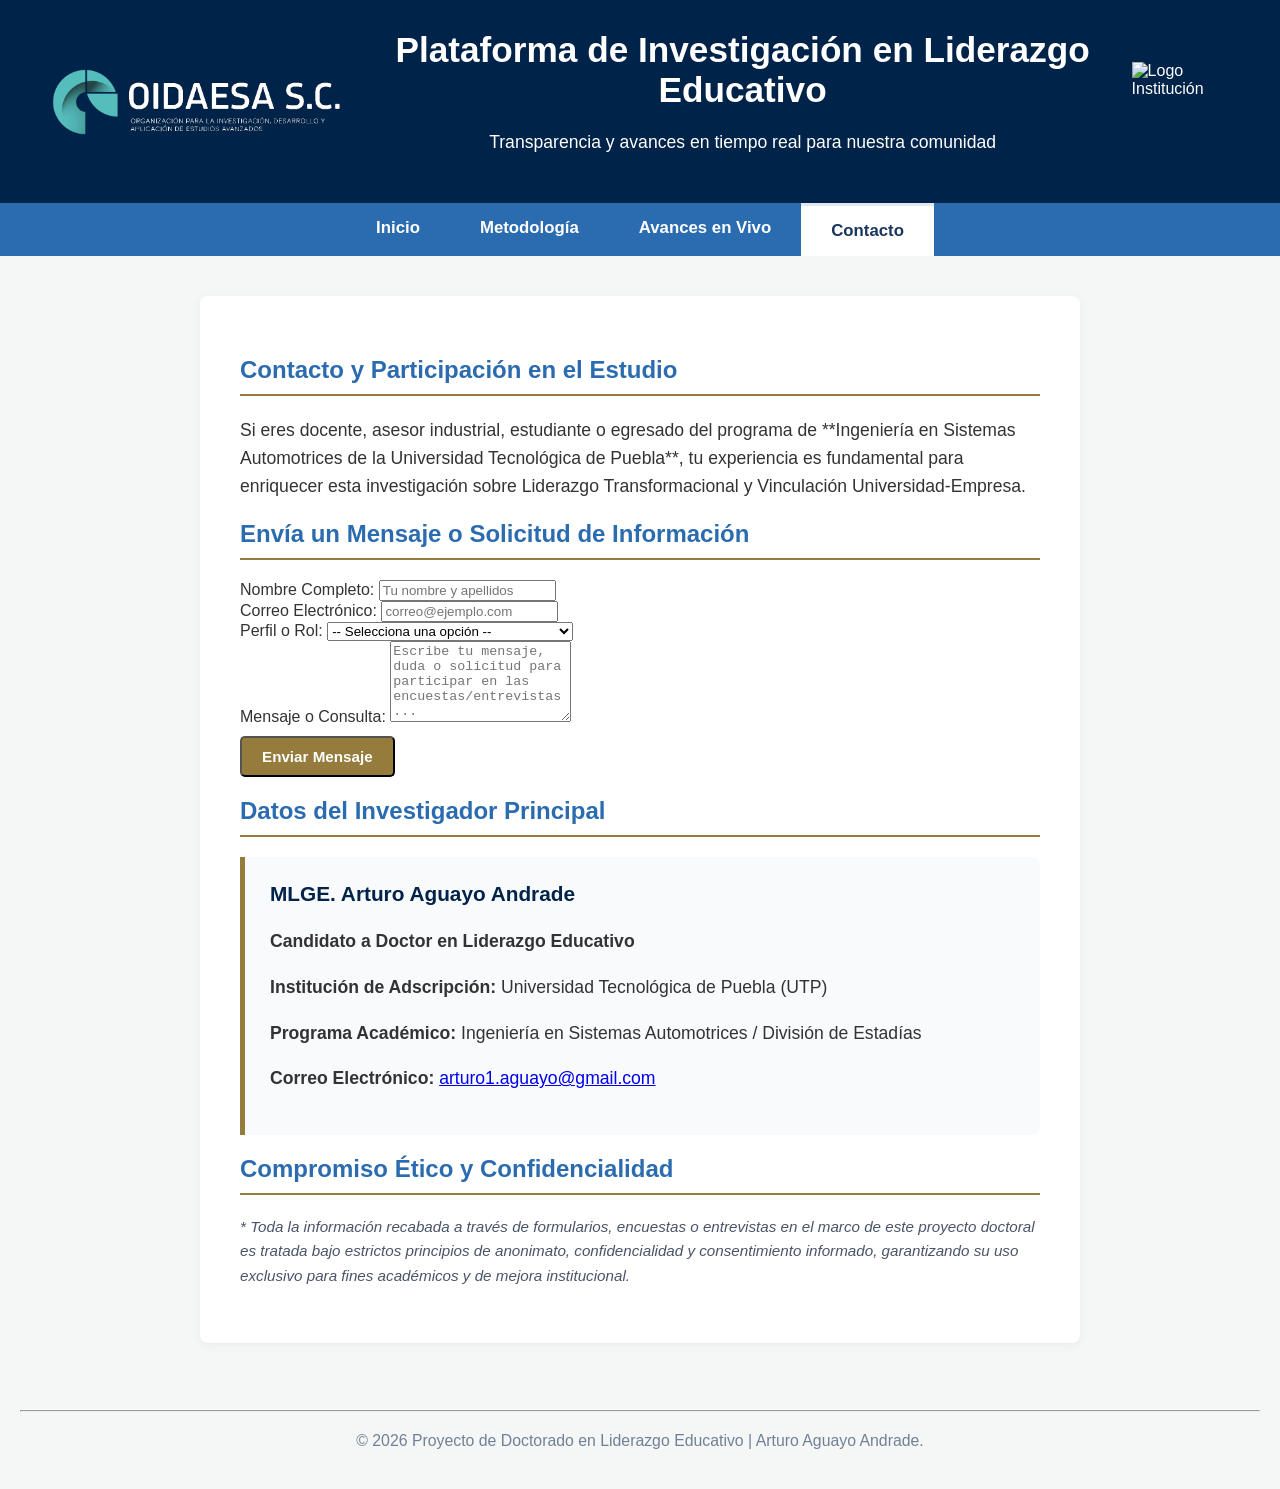
==== Contacto.html @ a806dcb8 "Add files via upload" ====
<!DOCTYPE html>
<html lang="es">
<head>
    <meta charset="UTF-8">
    <meta name="viewport" content="width=device-width, initial-scale=1.0">
    <title>Contacto y Participación | Liderazgo Educativo</title>
    <link rel="stylesheet" href="estilos.css">
</head>
<body>

    <!-- Encabezado Institucional -->
    <header>
        <img src="OIDAESA - copia.png" alt="Logo Universidad" class="logo-encabezado">
        
        <div class="header-texto">
            <h1>Plataforma de Investigación en Liderazgo Educativo</h1>
            <p>Transparencia y avances en tiempo real para nuestra comunidad</p>
        </div>
        
        <img src="logo UTP_fondo transparente.png" alt="Logo Institución" class="logo-encabezado">
    </header>

    <!-- Menú de Navegación -->
    <nav>
        <ul>
            <li><a href="index.html">Inicio</a></li>
            <li><a href="metodologia.html">Metodología</a></li>
            <li><a href="#">Avances en Vivo</a></li>
            <li><a href="contacto.html" class="activo">Contacto</a></li>
        </ul>
    </nav>

    <main>
        <section>
            <h2>Contacto y Participación en el Estudio</h2>
            <p>
                Si eres docente, asesor industrial, estudiante o egresado del programa de **Ingeniería en Sistemas Automotrices de la Universidad Tecnológica de Puebla**, tu experiencia es fundamental para enriquecer esta investigación sobre Liderazgo Transformacional y Vinculación Universidad-Empresa.
            </p>
        </section>

        <!-- Formulario de Contacto -->
        <section>
            <h2>Envía un Mensaje o Solicitud de Información</h2>
            <form action="https://formspree.io/f/TU_CODIGO_FORMSPREE" method="POST" class="formulario-contacto">
                <div class="campo-form">
                    <label for="nombre">Nombre Completo:</label>
                    <input type="text" id="nombre" name="nombre" required placeholder="Tu nombre y apellidos">
                </div>

                <div class="campo-form">
                    <label for="email">Correo Electrónico:</label>
                    <input type="email" id="email" name="email" required placeholder="correo@ejemplo.com">
                </div>

                <div class="campo-form">
                    <label for="perfil">Perfil o Rol:</label>
                    <select id="perfil" name="perfil" required>
                        <option value="">-- Selecciona una opción --</option>
                        <option value="Estudiante / Egresado ISAT">Estudiante / Egresado (ISAT)</option>
                        <option value="Asesor Académico UTP">Asesor Académico (UTP)</option>
                        <option value="Asesor Industrial / Empresa">Asesor Industrial / Sector Empresarial</option>
                        <option value="Investigador / Evaluador">Investigador / Par Académico</option>
                        <option value="Otro">Otro</option>
                    </select>
                </div>

                <div class="campo-form">
                    <label for="mensaje">Mensaje o Consulta:</label>
                    <textarea id="mensaje" name="mensaje" rows="5" required placeholder="Escribe tu mensaje, duda o solicitud para participar en las encuestas/entrevistas..."></textarea>
                </div>

                <button type="submit" class="boton-articulo">Enviar Mensaje</button>
            </form>
        </section>

        <!-- Datos Institucionales -->
        <section>
            <h2>Datos del Investigador Principal</h2>
            <div class="tarjeta-articulo">
                <h3>MLGE. Arturo Aguayo Andrade</h3>
                <p><strong>Candidato a Doctor en Liderazgo Educativo</strong></p>
                <p><strong>Institución de Adscripción:</strong> Universidad Tecnológica de Puebla (UTP)</p>
                <p><strong>Programa Académico:</strong> Ingeniería en Sistemas Automotrices / División de Estadías</p>
                <p><strong>Correo Electrónico:</strong> <a href="mailto:arturo1.aguayo@gmail.com">arturo1.aguayo@gmail.com</a></p>
            </div>
        </section>

        <!-- Consideraciones Éticas -->
        <section>
            <h2>Compromiso Ético y Confidencialidad</h2>
            <p style="font-size: 0.95em; color: #4a5568; font-style: italic;">
                * Toda la información recabada a través de formularios, encuestas o entrevistas en el marco de este proyecto doctoral es tratada bajo estrictos principios de anonimato, confidencialidad y consentimiento informado, garantizando su uso exclusivo para fines académicos y de mejora institucional.
            </p>
        </section>
    </main>

    <footer>
        <hr>
        <p>© 2026 Proyecto de Doctorado en Liderazgo Educativo | Arturo Aguayo Andrade.</p>
    </footer>

</body>
</html>
---- estilos.css ----
/* 1. DISEÑO GENERAL (El cuerpo de la página) */
body {
    /* Usamos una tipografía moderna y muy legible, ideal para leer reportes largos */
    font-family: 'Segoe UI', Roboto, Helvetica, Arial, sans-serif;
    
    /* Un color de fondo ligeramente gris para que no canse la vista */
    background-color: #f4f7f6;
    
    /* Color de texto gris oscuro (el negro puro cansa la vista en pantallas) */
    color: #333333;
    
    /* Quitamos los márgenes por defecto del navegador */
    margin: 0;
    padding: 0;
}

/* 2. EL ENCABEZADO (La primera impresión con logotipos) */
header {
    background-color: #002349; 
    color: white;
    
    /* Activamos Flexbox para alinear los logos y el texto en una sola fila */
    display: flex;
    justify-content: space-between; /* Distribuye espacio: izquierda, centro y derecha */
    align-items: center; /* Centra verticalmente los logos con el texto */
    padding: 30px 40px;
    box-shadow: 0 4px 6px rgba(0, 0, 0, 0.1);
}

/* El contenedor del texto del título */
.header-texto {
    text-align: center;
    flex-grow: 1; /* Hace que el texto use todo el espacio central disponible */
    padding: 0 20px;
}

header h1 {
    margin: 0;
    font-size: 2.2em; /* Reducimos ligeramente para dar espacio a los logos */
}

/* Control de tamaño para ambos logotipos */
.logo-encabezado {
    height: 80px; /* Ajusta este número (ej. 90px o 100px) según qué tan grandes sean tus logos */
    width: auto;  /* Mantiene la proporción original de la imagen para que no se deforme */
    object-fit: contain;
}

/* 3. EL CONTENIDO PRINCIPAL (Donde irán los avances) */
main {
    /* Centramos el contenido y evitamos que sea demasiado ancho en pantallas grandes */
    max-width: 800px;
    margin: 40px auto;
    
    /* Le damos un fondo blanco tipo "hoja de papel" */
    background-color: #ffffff;
    padding: 40px;
    
    /* Bordes ligeramente redondeados para un toque moderno */
    border-radius: 8px;
    
    /* Sombra suave para separar el "papel" del fondo gris */
    box-shadow: 0 2px 10px rgba(0, 0, 0, 0.05);
}

/* Damos color a los subtítulos para que combinen con el encabezado */
h2 {
    color: #2b6cb0;
    border-bottom: 2px solid #957C3D;
    padding-bottom: 10px;
}

/* Hacemos que los párrafos tengan buen espacio para respirar */
p {
    line-height: 1.6;
    font-size: 1.1em;
}

/* 4. EL PIE DE PÁGINA */
footer {
    text-align: center;
    padding: 20px;
    margin-top: 40px;
    font-size: 0.9em;
    color: #718096;
}
    /* 5. MENÚ DE NAVEGACIÓN */
nav {
    /* Un tono de azul ligeramente más claro para contrastar con el encabezado */
    background-color: #2b6cb0; 
}

/* Quitamos las viñetas y alineamos los elementos de forma horizontal */
nav ul {
    list-style-type: none;
    margin: 0;
    padding: 0;
    display: flex;
    justify-content: center; /* Centra los botones en la pantalla */
}

/* Diseño de cada botón del menú */
nav a {
    display: block;
    color: white;
    text-decoration: none; /* Quita el subrayado de los enlaces */
    padding: 15px 30px; /* Espacio para que el botón sea fácil de hacer clic */
    font-weight: bold;
    font-size: 1.05em;
    transition: background-color 0.3s ease; /* Efecto suave de transición */
}

/* Efecto visual cuando el usuario pasa el ratón sobre un botón */
nav a:hover {
    background-color: #1a365d; /* Cambia al azul oscuro del encabezado */
}

/* Estilo para resaltar en qué página se encuentra el usuario actualmente */
nav a.activo {
    background-color: #ffffff;
    color: #1a365d;
    border-top: 3px solid #e2e8f0;
}
    /* 6. DISEÑO DE LA TABLA DE DATOS (iframe) */
iframe {
    width: 100%; /* Hace que la tabla ocupe todo el ancho disponible */
    height: 700px; /* Le da una buena altura para leer los datos */
    border: none; /* Quita el borde feo por defecto */
    border-radius: 8px; /* Redondea las esquinas para que combine con el diseño */
}
/* 7. TARJETA DE ARTÍCULO CIENTÍFICO */
.tarjeta-articulo {
    background-color: #f8fafc; /* Un fondo gris azulado muy suave */
    border-left: 5px solid #957C3D; /* Línea dorada al costado que denota distinción */
    padding: 25px;
    margin: 20px 0;
    border-radius: 0 8px 8px 0; /* Redondea solo las esquinas derechas */
}

.tarjeta-articulo h3 {
    margin-top: 0;
    color: #002349;
    font-size: 1.3em;
}

.autores {
    font-style: italic;
    color: #4a5568;
    font-size: 0.95em;
    margin-bottom: 15px;
}

/* El botón de descarga/lectura */
.boton-articulo {
    display: inline-block;
    background-color: #957C3D;
    color: white;
    text-decoration: none;
    padding: 10px 20px;
    border-radius: 5px;
    font-weight: bold;
    font-size: 0.95em;
    margin-top: 10px;
    transition: background-color 0.3s ease;
}

.boton-articulo:hover {
    background-color: #002349; /* Al pasar el cursor, cambia al azul del encabezado */
}
    /* 8. DISEÑO RESPONSIVO (Adaptación a Celulares y Tablets) */

/* Reglas para pantallas de tablets y celulares (768px de ancho o menos) */
@media (max-width: 768px) {
    
    /* 1. Encabezado: Apilamos los logos y el texto verticalmente */
    header {
        flex-direction: column; /* Cambia de fila a columna */
        text-align: center;
        padding: 20px 15px;
        gap: 15px; /* Crea un espacio uniforme entre logos y texto */
    }

    .header-texto {
        padding: 0;
    }

    header h1 {
        font-size: 1.6em; /* Reducimos el título para que quepa sin romper líneas feamente */
    }

    .logo-encabezado {
        height: 65px; /* Logos ligeramente más pequeños para no ocupar toda la pantalla */
    }

    /* 2. Menú: Permite que los botones pasen a la siguiente línea si no caben */
    nav ul {
        flex-wrap: wrap;
    }

    nav a {
        padding: 12px 15px; /* Reducimos el relleno de los botones */
        font-size: 0.95em;
    }

    /* 3. Contenedor principal: Usamos casi todo el ancho de la pantalla del móvil */
    main {
        margin: 15px auto;
        padding: 20px 15px;
        width: 92%; /* Deja un margen elegante a los lados en el celular */
    }

    /* 4. Ajustes a la tabla y tarjetas */
    iframe {
        height: 500px; /* Reducimos un poco la altura en celulares para facilitar el desplazamiento */
    }

    .tarjeta-articulo {
        padding: 18px 15px;
    }
}

/* Reglas especiales para celulares muy pequeños (480px de ancho o menos) */
@media (max-width: 480px) {
    
    /* El menú se convierte en una lista vertical muy cómoda para tocar con el dedo */
    nav ul {
        flex-direction: column;
        text-align: center;
    }

    nav a {
        border-bottom: 1px solid rgba(255, 255, 255, 0.1); /* Línea divisoria muy suave */
    }

    header h1 {
        font-size: 1.4em;
    }
    /* Estilo para listas en secciones metodológicas */
main ul {
    line-height: 1.8;
    font-size: 1.05em;
    padding-left: 25px;
    margin-bottom: 20px;
}

main ul li {
    margin-bottom: 8px;
}
}
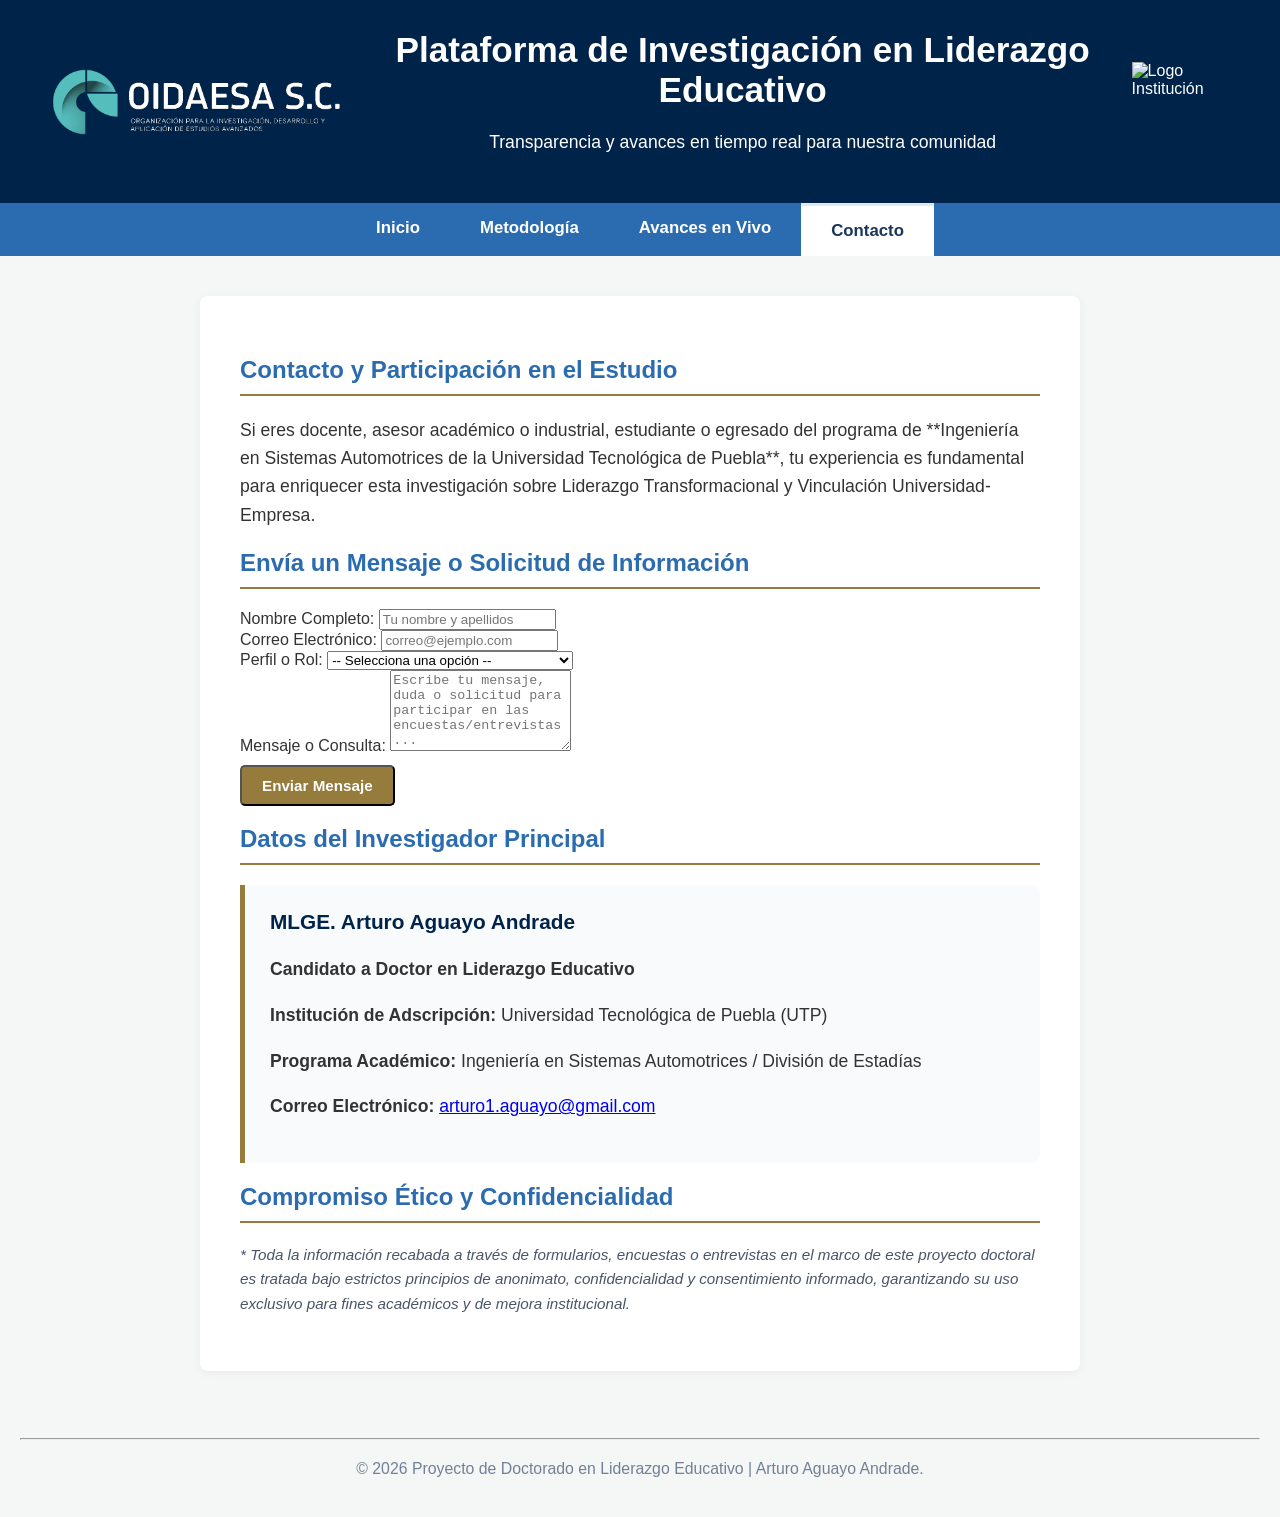
==== commit 2d647db6: "Add files via upload" ====
--- a/Contacto.html
+++ b/Contacto.html
@@ -34,7 +34,7 @@
         <section>
             <h2>Contacto y Participación en el Estudio</h2>
             <p>
-                Si eres docente, asesor industrial, estudiante o egresado del programa de **Ingeniería en Sistemas Automotrices de la Universidad Tecnológica de Puebla**, tu experiencia es fundamental para enriquecer esta investigación sobre Liderazgo Transformacional y Vinculación Universidad-Empresa.
+                Si eres docente, asesor académico o industrial, estudiante o egresado del programa de **Ingeniería en Sistemas Automotrices de la Universidad Tecnológica de Puebla**, tu experiencia es fundamental para enriquecer esta investigación sobre Liderazgo Transformacional y Vinculación Universidad-Empresa.
             </p>
         </section>
 
--- a/estilos.css
+++ b/estilos.css
@@ -245,5 +245,48 @@
 
 main ul li {
     margin-bottom: 8px;
+    /* 9. ESTILOS DE FORMULARIO DE CONTACTO */
+.formulario-contacto {
+    display: flex;
+    flex-direction: column;
+    gap: 18px;
+    margin-top: 20px;
+}
+
+.campo-form {
+    display: flex;
+    flex-direction: column;
+    gap: 6px;
+}
+
+.campo-form label {
+    font-weight: bold;
+    color: #002349;
+    font-size: 0.95em;
+}
+
+.campo-form input,
+.campo-form select,
+.campo-form textarea {
+    padding: 10px 12px;
+    border: 1px solid #cbd5e1;
+    border-radius: 6px;
+    font-size: 1em;
+    font-family: inherit;
+}
+
+.campo-form input:focus,
+.campo-form select:focus,
+.campo-form textarea:focus {
+    outline: none;
+    border-color: #2b6cb0;
+    box-shadow: 0 0 0 3px rgba(43, 108, 176, 0.2);
+}
+
+.formulario-contacto button {
+    align-self: flex-start;
+    border: none;
+    cursor: pointer;
+}
 }
 }
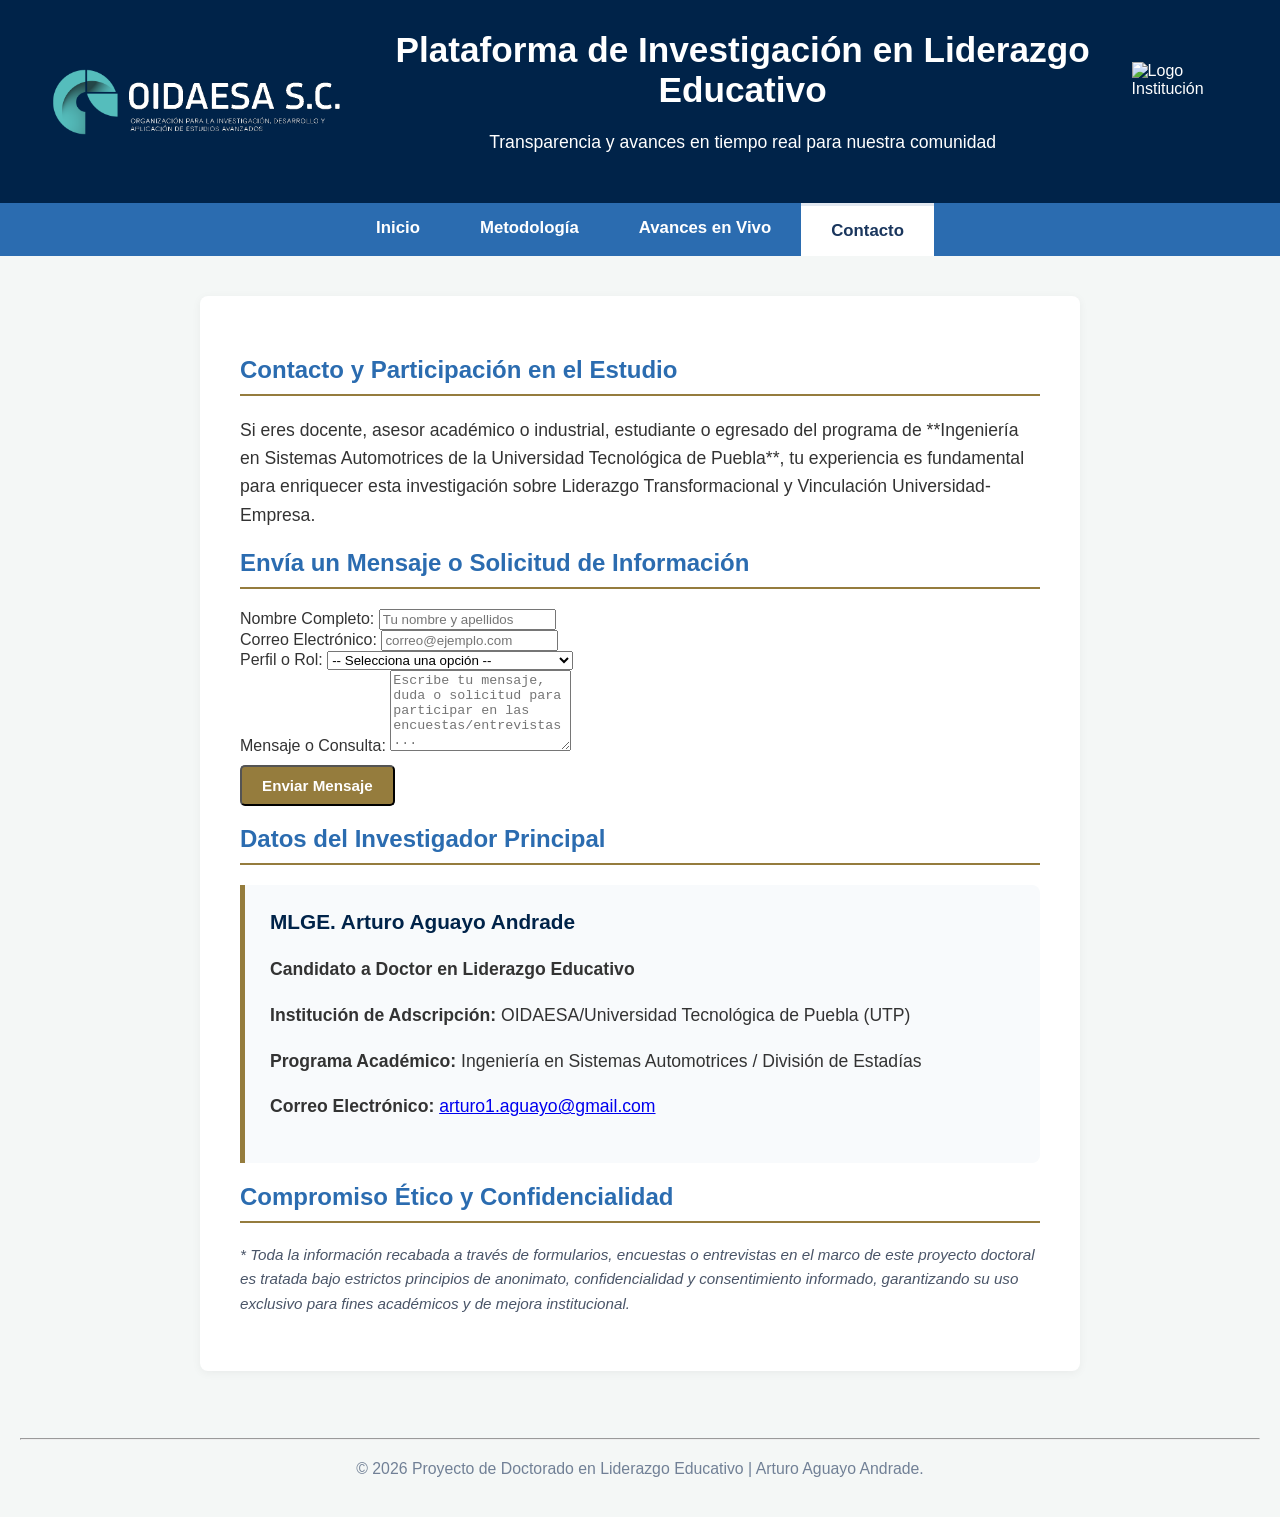
==== commit cb8e9dbd: "Add files via upload" ====
--- a/Contacto.html
+++ b/Contacto.html
@@ -24,9 +24,9 @@
     <nav>
         <ul>
             <li><a href="index.html">Inicio</a></li>
-            <li><a href="metodologia.html">Metodología</a></li>
+            <li><a href="Metodología.html">Metodología</a></li>
             <li><a href="#">Avances en Vivo</a></li>
-            <li><a href="contacto.html" class="activo">Contacto</a></li>
+            <li><a href="Contacto.html" class="activo">Contacto</a></li>
         </ul>
     </nav>
 
@@ -41,7 +41,7 @@
         <!-- Formulario de Contacto -->
         <section>
             <h2>Envía un Mensaje o Solicitud de Información</h2>
-            <form action="https://formspree.io/f/TU_CODIGO_FORMSPREE" method="POST" class="formulario-contacto">
+            <form action="https://formspree.io/f/mbgjrloa" method="POST" class="formulario-contacto">
                 <div class="campo-form">
                     <label for="nombre">Nombre Completo:</label>
                     <input type="text" id="nombre" name="nombre" required placeholder="Tu nombre y apellidos">
@@ -79,7 +79,7 @@
             <div class="tarjeta-articulo">
                 <h3>MLGE. Arturo Aguayo Andrade</h3>
                 <p><strong>Candidato a Doctor en Liderazgo Educativo</strong></p>
-                <p><strong>Institución de Adscripción:</strong> Universidad Tecnológica de Puebla (UTP)</p>
+                <p><strong>Institución de Adscripción:</strong> OIDAESA/Universidad Tecnológica de Puebla (UTP)</p>
                 <p><strong>Programa Académico:</strong> Ingeniería en Sistemas Automotrices / División de Estadías</p>
                 <p><strong>Correo Electrónico:</strong> <a href="mailto:arturo1.aguayo@gmail.com">arturo1.aguayo@gmail.com</a></p>
             </div>
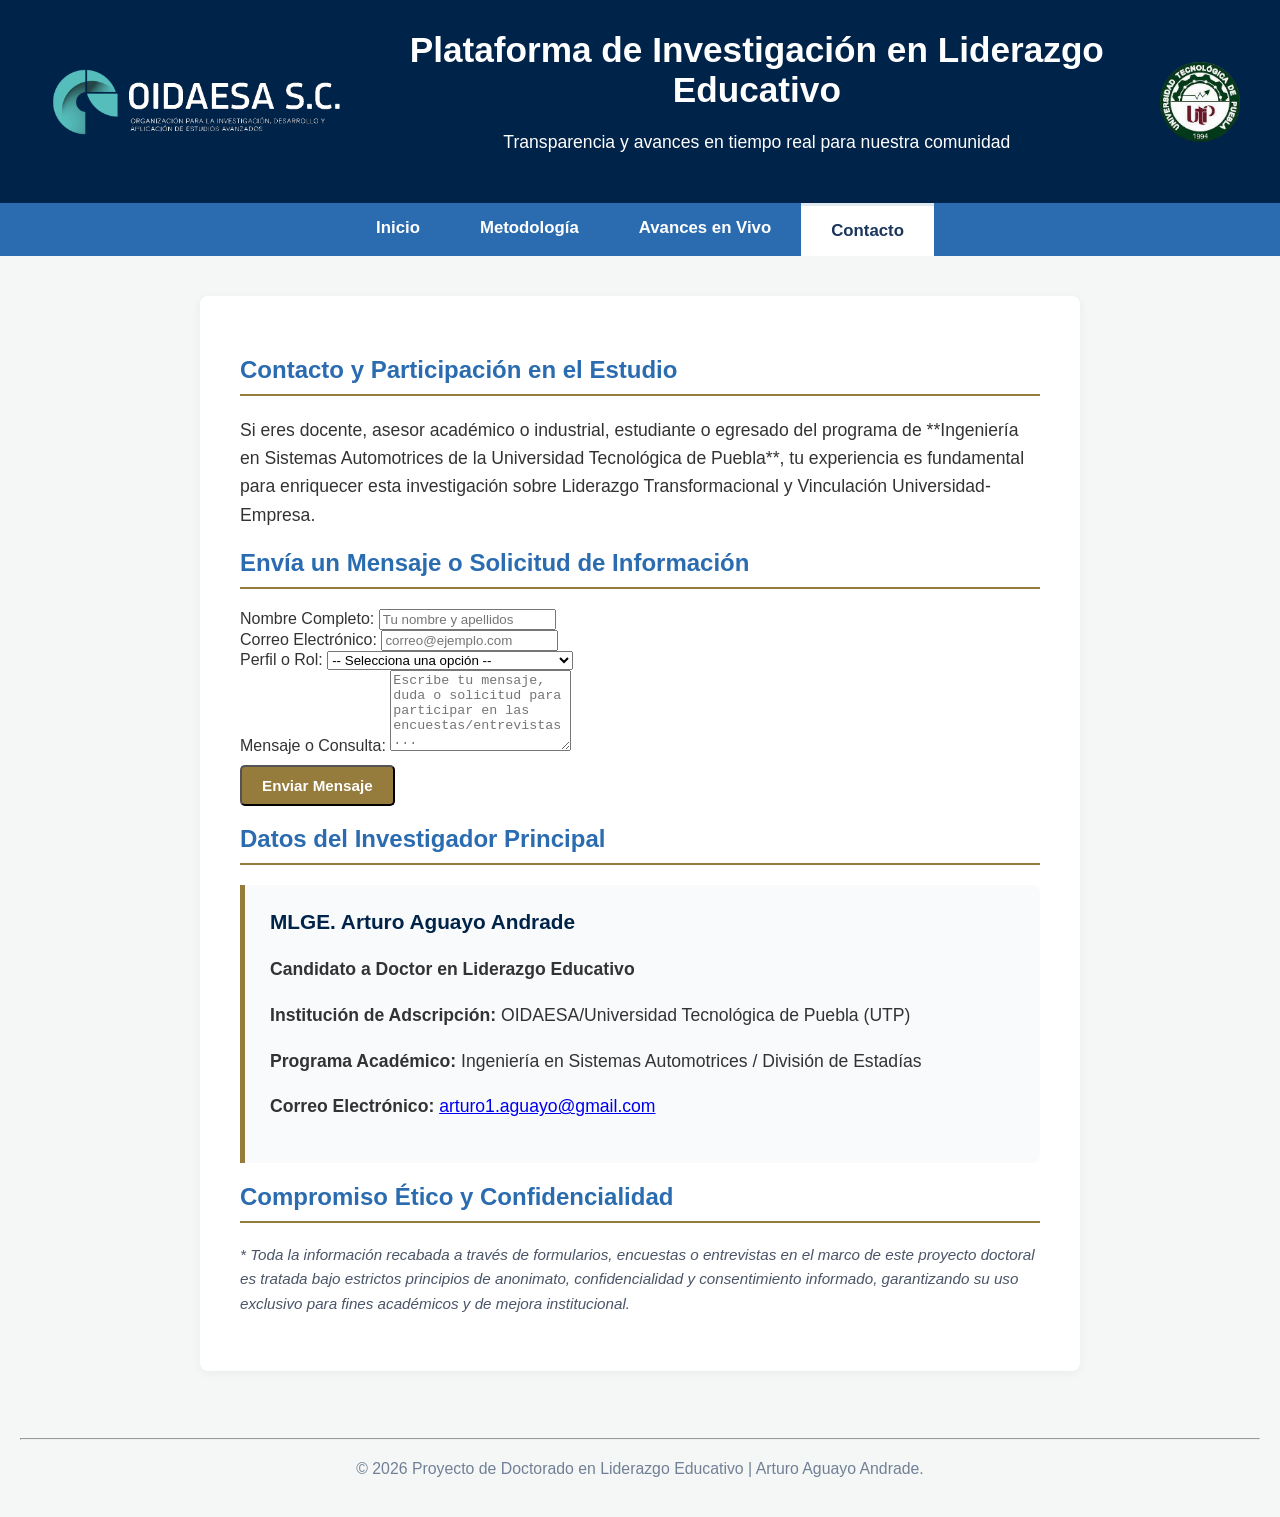
==== commit 56e0f632: "Add files via upload" ====
--- a/Contacto.html
+++ b/Contacto.html
@@ -17,7 +17,7 @@
             <p>Transparencia y avances en tiempo real para nuestra comunidad</p>
         </div>
         
-        <img src="logo UTP_fondo transparente.png" alt="Logo Institución" class="logo-encabezado">
+        <img src="Logo-UTP.png" alt="Logo Institución" class="logo-encabezado">
     </header>
 
     <!-- Menú de Navegación -->
